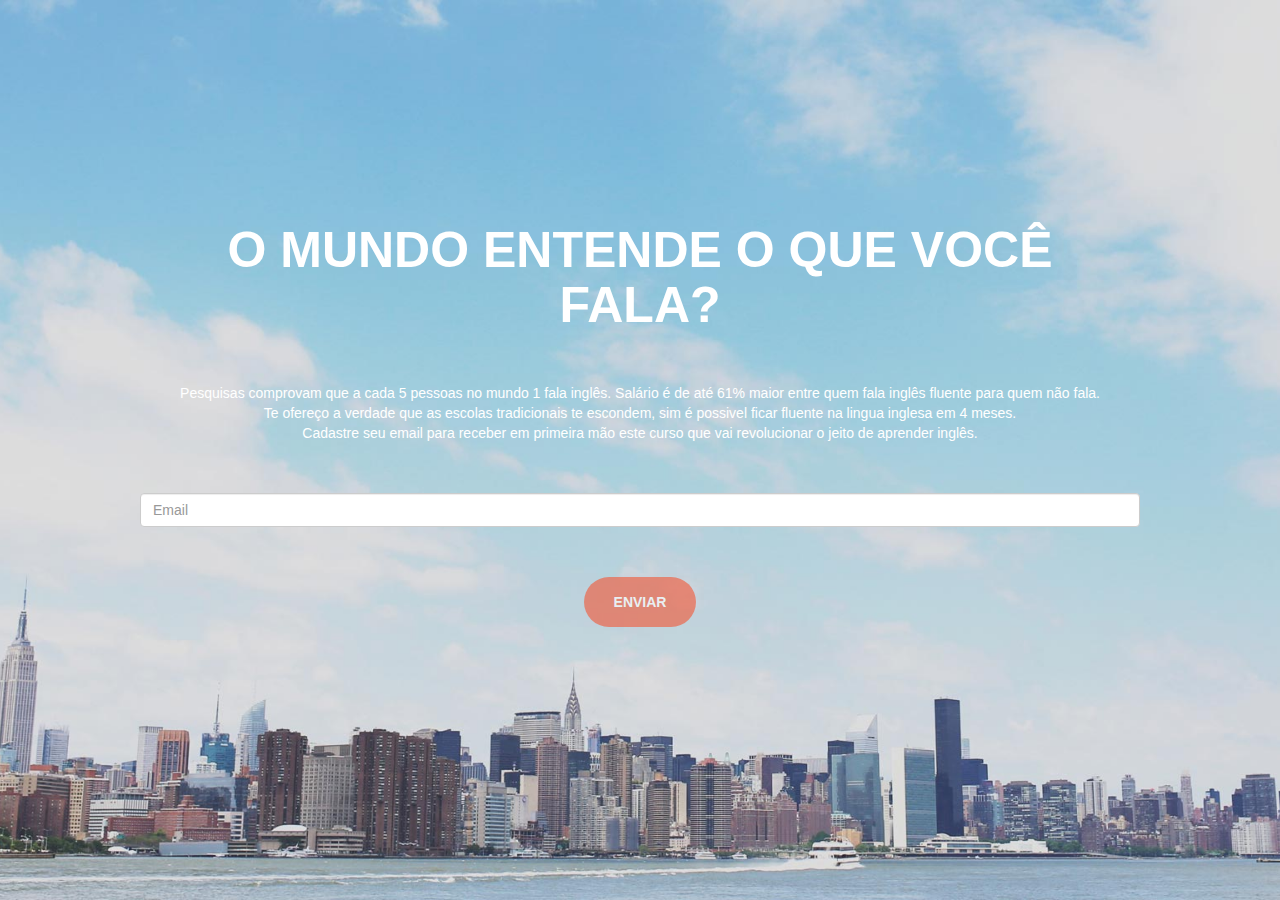
==== src/main/webapp/index.html @ 78dfd311 "sexto commit" ====
<!DOCTYPE html>
<html lang="pt" ng-app="Main" >
	<head>
		<title>Fluência Agora</title>
		<meta charset="utf-8"/>
        <meta http-equiv="Cache-Control" content="no-cache, no-store, must-revalidate" />
        <meta http-equiv="Pragma" content="no-cache" />
        <meta http-equiv="Expires" content="0" />
        <meta http-equiv="X-UA-Compatible" content="IE=edge" />
        <meta name="viewport" content="width=device-width, initial-scale=1">

		<link rel="stylesheet" type="text/css" href="assets/libs/bootstrap/css/bootstrap.min.css">
		<link rel="stylesheet" type="text/css" href="assets/css/style.css">
	    <script type="text/javascript" src="assets/libs/angular/angular.min.js"></script>
		<script type="text/javascript" src="app/user/scripts/userController.js"></script>
		<script type="text/javascript" src="app/user/scripts/userFactory.js"></script>
						
	</head>
	<body class="local" ng-controller="userController">
		<header>
        	<div class="header-content">
		    	<div class="header-content-inner">
		            <h1 id="homeHeading">O mundo entende o que você fala?</h1><p></p>
		            <span>Pesquisas comprovam que a cada 5 pessoas no mundo 1 fala inglês.</span>
		            <span>Salário é de até 61% maior entre quem fala inglês fluente para quem não fala.</span><br/>
					<span>Te ofereço a verdade que as escolas tradicionais te escondem, sim é possivel ficar fluente na lingua inglesa em 4 meses.</span><br/>
					<span>Cadastre seu email para receber em primeira  mão este curso que vai revolucionar o jeito de aprender inglês.</span><br/>
				    <form name="form" ><p>
						<div class="form-group">
					  		<input type="email" name="email" class="form-control" Data-ng-model="user.email" placeholder="Email" required><p><p>
					    	<a class="btn btn-primary btn-xl page-scroll" Data-ng-click="save()" Data-ng-disabled="form.$invalid">Enviar</a>
		    			</div>
					</form>
				</div>	
			</div>
    	</header>
		
	</body>
</html>
---- src/main/webapp/assets/css/style.css ----
html,
body {
  height: 100%;
  width: 100%;
}
body {
  font-family: 'Merriweather', 'Helvetica Neue', Arial, sans-serif;
}
hr {
  border-color: #F05F40;
  border-width: 3px;
  max-width: 50px;
}
hr.light {
  border-color: white;
}
a {
  -webkit-transition: all 0.35s;
  -moz-transition: all 0.35s;
  transition: all 0.35s;
  color: #F05F40;
}
a:hover,
a:focus {
  color: #eb3812;
}
h1,
h2,
h3,
h4,
h5,
h6 {
  font-family: 'Open Sans', 'Helvetica Neue', Arial, sans-serif;
}
p {
  font-size: 16px;
  line-height: 1.5;
  margin-bottom: 20px;
}
.bg-primary {
  background-color: #F05F40;
}
.bg-dark {
  background-color: #222222;
  color: white;
}
.text-faded {
  color: rgba(255, 255, 255, 0.7);
}
section {
  padding: 100px 0;
}
aside {
  padding: 50px 0;
}
.no-padding {
  padding: 0;
}
.navbar-default {
  background-color: white;
  border-color: rgba(34, 34, 34, 0.05);
  font-family: 'Open Sans', 'Helvetica Neue', Arial, sans-serif;
  -webkit-transition: all 0.35s;
  -moz-transition: all 0.35s;
  transition: all 0.35s;
}
.navbar-default .navbar-header .navbar-brand {
  color: #F05F40;
  font-family: 'Open Sans', 'Helvetica Neue', Arial, sans-serif;
  font-weight: 700;
  text-transform: uppercase;
}
.navbar-default .navbar-header .navbar-brand:hover,
.navbar-default .navbar-header .navbar-brand:focus {
  color: #eb3812;
}
.navbar-default .navbar-header .navbar-toggle {
  font-weight: 700;
  font-size: 12px;
  color: #222222;
  text-transform: uppercase;
}
.navbar-default .nav > li > a,
.navbar-default .nav > li > a:focus {
  text-transform: uppercase;
  font-weight: 700;
  font-size: 13px;
  color: #222222;
}
.navbar-default .nav > li > a:hover,
.navbar-default .nav > li > a:focus:hover {
  color: #F05F40;
}
.navbar-default .nav > li.active > a,
.navbar-default .nav > li.active > a:focus {
  color: #F05F40 !important;
  background-color: transparent;
}
.navbar-default .nav > li.active > a:hover,
.navbar-default .nav > li.active > a:focus:hover {
  background-color: transparent;
}
@media (min-width: 768px) {
  .navbar-default {
    background-color: transparent;
    border-color: rgba(255, 255, 255, 0.3);
  }
  .navbar-default .navbar-header .navbar-brand {
    color: rgba(255, 255, 255, 0.7);
  }
  .navbar-default .navbar-header .navbar-brand:hover,
  .navbar-default .navbar-header .navbar-brand:focus {
    color: white;
  }
  .navbar-default .nav > li > a,
  .navbar-default .nav > li > a:focus {
    color: rgba(255, 255, 255, 0.7);
  }
  .navbar-default .nav > li > a:hover,
  .navbar-default .nav > li > a:focus:hover {
    color: white;
  }
  .navbar-default.affix {
    background-color: white;
    border-color: rgba(34, 34, 34, 0.05);
  }
  .navbar-default.affix .navbar-header .navbar-brand {
    color: #F05F40;
    font-size: 14px;
  }
  .navbar-default.affix .navbar-header .navbar-brand:hover,
  .navbar-default.affix .navbar-header .navbar-brand:focus {
    color: #eb3812;
  }
  .navbar-default.affix .nav > li > a,
  .navbar-default.affix .nav > li > a:focus {
    color: #222222;
  }
  .navbar-default.affix .nav > li > a:hover,
  .navbar-default.affix .nav > li > a:focus:hover {
    color: #F05F40;
  }
}
header {
  position: relative;
  width: 100%;
  min-height: auto;
  -webkit-background-size: cover;
  -moz-background-size: cover;
  background-size: cover;
  -o-background-size: cover;
  background-position: center;
  background-image: url('../imgs/header.jpg');
  text-align: center;
  color: white;
}
header .header-content {
  position: relative;
  text-align: center;
  padding: 100px 15px 100px;
  width: 100%;
}
header .header-content .header-content-inner h1 {
  font-weight: 700;
  text-transform: uppercase;
  margin-top: 0;
  margin-bottom: 0;
  font-size: 30px;
}
header .header-content .header-content-inner hr {
  margin: 30px auto;
}
header .header-content .header-content-inner p {
  font-weight: 300;
  color: rgba(255, 255, 255, 0.7);
  font-size: 16px;
  margin-bottom: 50px;
}
@media (min-width: 768px) {
  header {
    min-height: 100%;
  }
  header .header-content {
    position: absolute;
    top: 50%;
    -webkit-transform: translateY(-50%);
    -ms-transform: translateY(-50%);
    transform: translateY(-50%);
    padding: 0 50px;
  }
  header .header-content .header-content-inner {
    max-width: 1000px;
    margin-left: auto;
    margin-right: auto;
  }
  header .header-content .header-content-inner h1 {
    font-size: 50px;
  }
  header .header-content .header-content-inner p {
    font-size: 18px;
    max-width: 80%;
    margin-left: auto;
    margin-right: auto;
  }
}
.section-heading {
  margin-top: 0;
}
.service-box {
  max-width: 400px;
  margin: 50px auto 0;
}
@media (min-width: 992px) {
  .service-box {
    margin: 20px auto 0;
  }
}
.service-box p {
  margin-bottom: 0;
}
@media (min-width: 768px) {
 
.text-primary {
  color: #F05F40;
}
.no-gutter > [class*='col-'] {
  padding-right: 0;
  padding-left: 0;
}
.btn-default {
  color: #222222;
  background-color: white;
  border-color: white;
  -webkit-transition: all 0.35s;
  -moz-transition: all 0.35s;
  transition: all 0.35s;
}
.btn-default:hover,
.btn-default:focus,
.btn-default.focus,
.btn-default:active,
.btn-default.active,
.open > .dropdown-toggle.btn-default {
  color: #222222;
  background-color: #f2f2f2;
  border-color: #ededed;
}
.btn-default:active,
.btn-default.active,
.open > .dropdown-toggle.btn-default {
  background-image: none;
}
.btn-default.disabled,
.btn-default[disabled],
fieldset[disabled] .btn-default,
.btn-default.disabled:hover,
.btn-default[disabled]:hover,
fieldset[disabled] .btn-default:hover,
.btn-default.disabled:focus,
.btn-default[disabled]:focus,
fieldset[disabled] .btn-default:focus,
.btn-default.disabled.focus,
.btn-default[disabled].focus,
fieldset[disabled] .btn-default.focus,
.btn-default.disabled:active,
.btn-default[disabled]:active,
fieldset[disabled] .btn-default:active,
.btn-default.disabled.active,
.btn-default[disabled].active,
fieldset[disabled] .btn-default.active {
  background-color: white;
  border-color: white;
}
.btn-default .badge {
  color: white;
  background-color: #222222;
}
.btn-primary {
  color: white;
  background-color: #F05F40;
  border-color: #F05F40;
  -webkit-transition: all 0.35s;
  -moz-transition: all 0.35s;
  transition: all 0.35s;
}
.btn-primary:hover,
.btn-primary:focus,
.btn-primary.focus,
.btn-primary:active,
.btn-primary.active,
.open > .dropdown-toggle.btn-primary {
  color: white;
  background-color: #ee4b28;
  border-color: #ed431f;
}
.btn-primary:active,
.btn-primary.active,
.open > .dropdown-toggle.btn-primary {
  background-image: none;
}
.btn-primary.disabled,
.btn-primary[disabled],
fieldset[disabled] .btn-primary,
.btn-primary.disabled:hover,
.btn-primary[disabled]:hover,
fieldset[disabled] .btn-primary:hover,
.btn-primary.disabled:focus,
.btn-primary[disabled]:focus,
fieldset[disabled] .btn-primary:focus,
.btn-primary.disabled.focus,
.btn-primary[disabled].focus,
fieldset[disabled] .btn-primary.focus,
.btn-primary.disabled:active,
.btn-primary[disabled]:active,
fieldset[disabled] .btn-primary:active,
.btn-primary.disabled.active,
.btn-primary[disabled].active,
fieldset[disabled] .btn-primary.active {
  background-color: #F05F40;
  border-color: #F05F40;
}
.btn-primary .badge {
  color: #F05F40;
  background-color: white;
}
.btn {
  font-family: 'Open Sans', 'Helvetica Neue', Arial, sans-serif;
  border: none;
  border-radius: 300px;
  font-weight: 700;
  text-transform: uppercase;
}
.btn-xl {
  padding: 15px 30px;
}
::-moz-selection {
  color: white;
  text-shadow: none;
  background: #222222;
}
::selection {
  color: white;
  text-shadow: none;
  background: #222222;
}
img::selection {
  color: white;
  background: transparent;
}
img::-moz-selection {
  color: white;
  background: transparent;
}
body {
  webkit-tap-highlight-color: #222222;
}
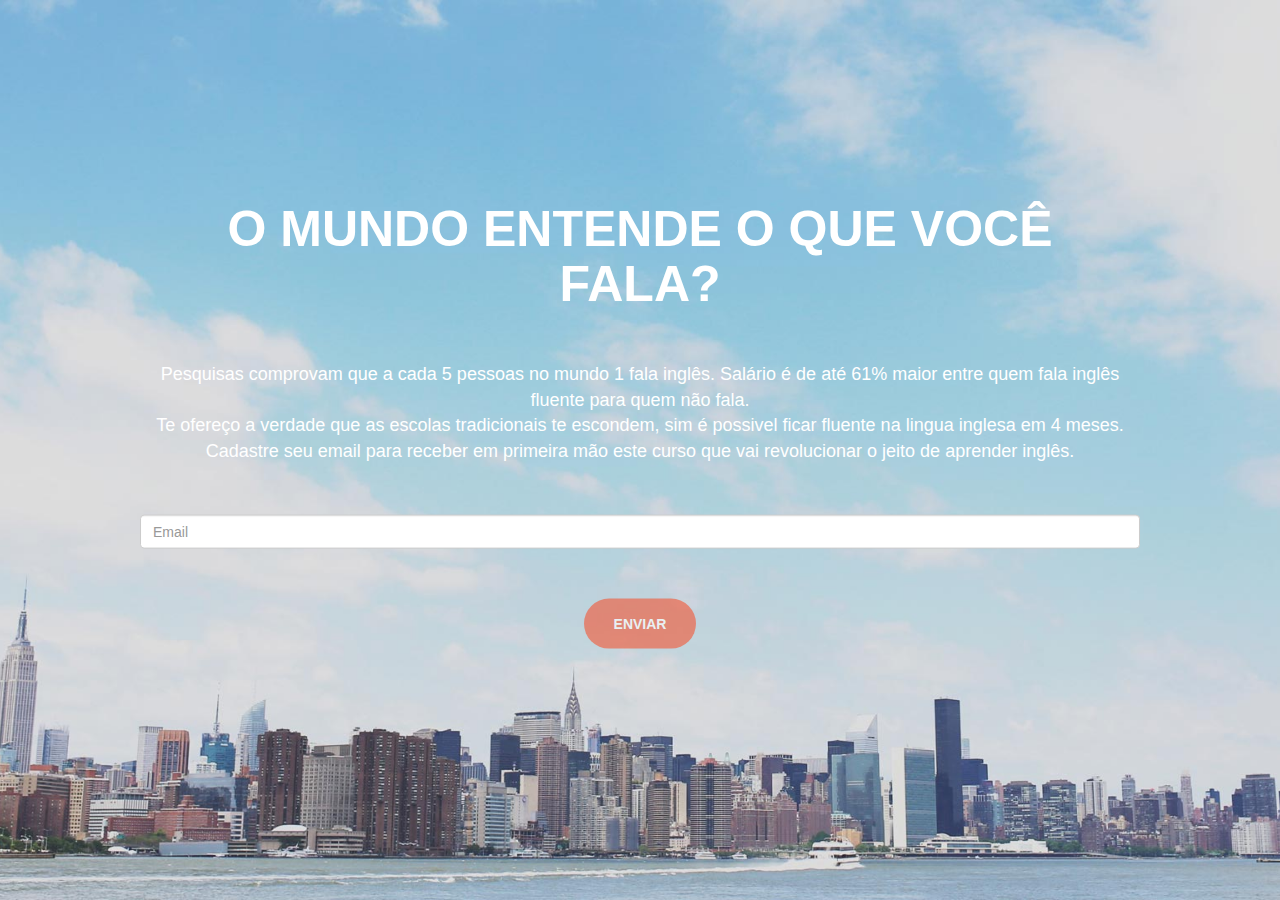
==== commit 6a11475e: "Update index.html" ====
--- a/src/main/webapp/index.html
+++ b/src/main/webapp/index.html
@@ -18,22 +18,22 @@
 	</head>
 	<body class="local" ng-controller="userController">
 		<header>
-        	<div class="header-content">
-		    	<div class="header-content-inner">
-		            <h1 id="homeHeading">O mundo entende o que você fala?</h1><p></p>
-		            <span>Pesquisas comprovam que a cada 5 pessoas no mundo 1 fala inglês.</span>
-		            <span>Salário é de até 61% maior entre quem fala inglês fluente para quem não fala.</span><br/>
-					<span>Te ofereço a verdade que as escolas tradicionais te escondem, sim é possivel ficar fluente na lingua inglesa em 4 meses.</span><br/>
-					<span>Cadastre seu email para receber em primeira  mão este curso que vai revolucionar o jeito de aprender inglês.</span><br/>
-				    <form name="form" ><p>
+        		<div class="header-content">
+		    		<div class="header-content-inner">
+		                	<h1 id="homeHeading">O mundo entende o que você fala?</h1><p></p>
+		            		<span><font size="4">Pesquisas comprovam que a cada 5 pessoas no mundo 1 fala inglês.</span>
+		            		<span>Salário é de até 61% maior entre quem fala inglês fluente para quem não fala.</span><br/>
+			    		<span>Te ofereço a verdade que as escolas tradicionais te escondem, sim é possivel ficar fluente na lingua inglesa em 4 meses.</span><br/>
+			    		<span>Cadastre seu email para receber em primeira  mão este curso que vai revolucionar o jeito de aprender inglês.</font></span><br/>
+					<form name="form" ><p>
 						<div class="form-group">
-					  		<input type="email" name="email" class="form-control" Data-ng-model="user.email" placeholder="Email" required><p><p>
-					    	<a class="btn btn-primary btn-xl page-scroll" Data-ng-click="save()" Data-ng-disabled="form.$invalid">Enviar</a>
-		    			</div>
+			  				<input type="email" name="email" class="form-control" Data-ng-model="user.email" placeholder="Email" required><p><p>
+				    			<a class="btn btn-primary btn-xl page-scroll" Data-ng-click="save()" Data-ng-disabled="form.$invalid">Enviar</a>
+		    				</div>
 					</form>
 				</div>	
 			</div>
-    	</header>
+    		</header>
 		
 	</body>
-</html>+</html>
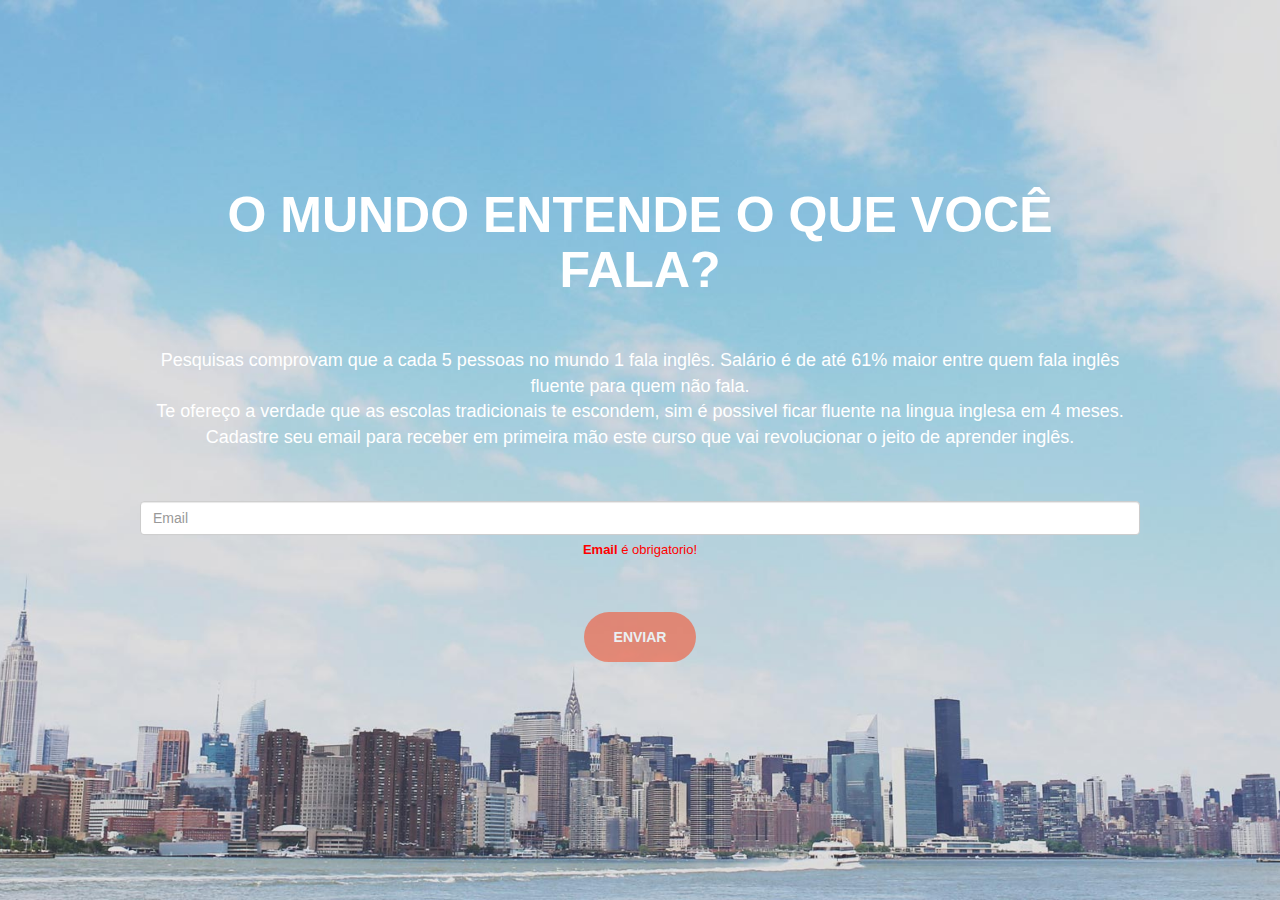
==== commit 7e42bd6a: "Update index.html" ====
--- a/src/main/webapp/index.html
+++ b/src/main/webapp/index.html
@@ -27,7 +27,8 @@
 			    		<span>Cadastre seu email para receber em primeira  mão este curso que vai revolucionar o jeito de aprender inglês.</font></span><br/>
 					<form name="form" ><p>
 						<div class="form-group">
-			  				<input type="email" name="email" class="form-control" Data-ng-model="user.email" placeholder="Email" required><p><p>
+			  				<input type="email" name="email" class="form-control" Data-ng-model="user.email" placeholder="Email" required>
+			  				<p Data-ng-show="form.email.$invalid"><font size="2" color="red" ><strong>Email</strong> é obrigatorio!</font></p><p><p>
 				    			<a class="btn btn-primary btn-xl page-scroll" Data-ng-click="save()" Data-ng-disabled="form.$invalid">Enviar</a>
 		    				</div>
 					</form>
